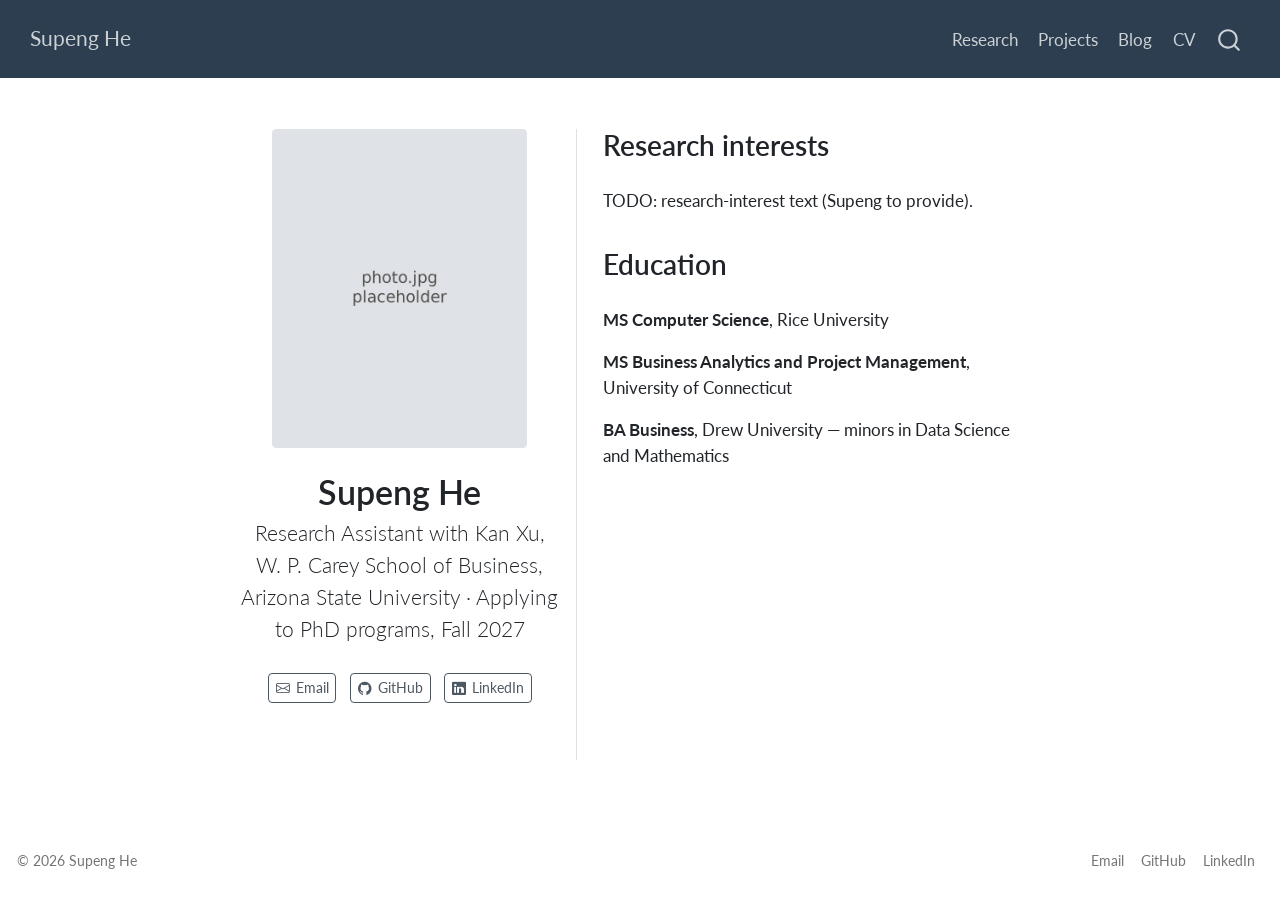
==== index.html @ 1efba18a "Built site for gh-pages" ====
<!DOCTYPE html>
<html xmlns="http://www.w3.org/1999/xhtml" lang="en" xml:lang="en"><head>

<meta charset="utf-8">
<meta name="generator" content="quarto-1.10.19">

<meta name="viewport" content="width=device-width, initial-scale=1.0, user-scalable=yes">


<title>Supeng He</title>
<style>
/* Default styles provided by pandoc.
** See https://pandoc.org/MANUAL.html#variables-for-html for config info.
*/
span.smallcaps{font-variant: small-caps;}
div.columns{display: flex; gap: 1.5em;}
div.column{flex: auto;}
@media screen {
div.columns{gap: min(4vw, 1.5em);}
div.column{overflow-x: auto;}
}
div.hanging-indent{margin-left: 1.5em; text-indent: -1.5em;}
ul.task-list{list-style: none;}
ul.task-list li input[type="checkbox"] {
  width: 0.8em;
  margin: 0 0.8em 0.2em -1em; /* quarto-specific, see https://github.com/quarto-dev/quarto-cli/issues/4556 */ 
  vertical-align: middle;
}
</style>


<script src="site_libs/quarto-nav/quarto-nav.js"></script>
<script src="site_libs/quarto-nav/headroom.min.js"></script>
<script src="site_libs/clipboard/clipboard.min.js"></script>
<script src="site_libs/quarto-search/autocomplete.umd.js"></script>
<script src="site_libs/quarto-search/fuse.min.js"></script>
<script src="site_libs/quarto-search/quarto-search.js"></script>
<meta name="quarto:offset" content="./">
<script src="site_libs/quarto-html/quarto.js" type="module"></script>
<script src="site_libs/quarto-html/tabsets/tabsets.js" type="module"></script>
<script src="site_libs/quarto-html/popper.min.js"></script>
<script src="site_libs/quarto-html/tippy.umd.min.js"></script>
<link href="site_libs/quarto-html/tippy.css" rel="stylesheet">
<link href="site_libs/quarto-html/quarto-syntax-highlighting-bf27225e3a48a9273f3daa8f8e829971.css" rel="stylesheet" id="quarto-text-highlighting-styles">
<script src="site_libs/bootstrap/bootstrap.min.js"></script>
<link href="site_libs/bootstrap/bootstrap-icons.css" rel="stylesheet">
<link href="site_libs/bootstrap/bootstrap-9229943103d50a548d3aac415fb63e08.min.css" rel="stylesheet" append-hash="true" id="quarto-bootstrap" data-mode="light">
<script id="quarto-search-options" type="application/json">{
  "location": "navbar",
  "copy-button": false,
  "collapse-after": 3,
  "panel-placement": "end",
  "type": "overlay",
  "limit": 50,
  "keyboard-shortcut": [
    "f",
    "/",
    "s"
  ],
  "show-item-context": false,
  "language": {
    "search-no-results-text": "No results",
    "search-matching-documents-text": "matching documents",
    "search-copy-link-title": "Copy link to search",
    "search-hide-matches-text": "Hide additional matches",
    "search-more-match-text": "more match in this document",
    "search-more-matches-text": "more matches in this document",
    "search-clear-button-title": "Clear",
    "search-text-placeholder": "",
    "search-detached-cancel-button-title": "Cancel",
    "search-submit-button-title": "Submit",
    "search-label": "Search"
  }
}</script>


</head>

<body class="nav-fixed fullcontent quarto-light">

<div id="quarto-search-results"></div>
  <header id="quarto-header" class="headroom fixed-top">
    <nav class="navbar navbar-expand-lg " data-bs-theme="dark">
      <div class="navbar-container container-fluid">
      <div class="navbar-brand-container mx-auto">
    <a class="navbar-brand" href="./index.html">
    <span class="navbar-title">Supeng He</span>
    </a>
  </div>
            <div id="quarto-search" class="" title="Search"></div>
          <button class="navbar-toggler" type="button" data-bs-toggle="collapse" data-bs-target="#navbarCollapse" aria-controls="navbarCollapse" role="menu" aria-expanded="false" aria-label="Toggle navigation" onclick="if (window.quartoToggleHeadroom) { window.quartoToggleHeadroom(); }">
  <span class="navbar-toggler-icon"></span>
</button>
          <div class="collapse navbar-collapse" id="navbarCollapse">
            <ul class="navbar-nav navbar-nav-scroll ms-auto">
  <li class="nav-item">
    <a class="nav-link" href="./research.html"> 
<span class="menu-text">Research</span></a>
  </li>  
  <li class="nav-item">
    <a class="nav-link" href="./projects.html"> 
<span class="menu-text">Projects</span></a>
  </li>  
  <li class="nav-item">
    <a class="nav-link" href="./blog.html"> 
<span class="menu-text">Blog</span></a>
  </li>  
  <li class="nav-item">
    <a class="nav-link" href="./cv.html"> 
<span class="menu-text">CV</span></a>
  </li>  
</ul>
          </div> <!-- /navcollapse -->
            <div class="quarto-navbar-tools">
</div>
      </div> <!-- /container-fluid -->
    </nav>
</header>
<!-- content -->
<div id="quarto-content" class="quarto-container page-columns page-rows-contents page-layout-article page-navbar">
<!-- sidebar -->
<!-- margin-sidebar -->
    
<!-- main -->
<div class="quarto-about-trestles">
  <div class="about-entity">
    <img src="photo.jpg" alt="Photo of Supeng He" class="about-image
  rounded " style="width: 15em;">
<header id="title-block-header" class="quarto-title-block default">
<div class="quarto-title">
<h1 class="title">Supeng He</h1>
<p class="subtitle lead">Research Assistant with Kan Xu, W. P. Carey School of Business, Arizona State University · Applying to PhD programs, Fall 2027</p>
</div>
<div class="quarto-title-meta">
  </div>
</header>
    <div class="about-links">
  <a href="mailto:TODO" class="about-link" rel="" target="">
    <i class="bi bi-envelope"></i>
     <span class="about-link-text">Email</span>
  </a>
  <a href="https://github.com/kevinhsp" class="about-link" rel="" target="">
    <i class="bi bi-github"></i>
     <span class="about-link-text">GitHub</span>
  </a>
  <a href="https://www.linkedin.com/in/TODO" class="about-link" rel="" target="">
    <i class="bi bi-linkedin"></i>
     <span class="about-link-text">LinkedIn</span>
  </a>
</div>
  </div>
  <div class="about-contents"><main class="content" id="quarto-document-content">
<section id="research-interests" class="level2">
<h2 data-anchor-id="research-interests">Research interests</h2>
<p>TODO: research-interest text (Supeng to provide).</p>
</section>
<section id="education" class="level2">
<h2 data-anchor-id="education">Education</h2>
<p><strong>MS Computer Science</strong>, Rice University</p>
<p><strong>MS Business Analytics and Project Management</strong>, University of Connecticut</p>
<p><strong>BA Business</strong>, Drew University — minors in Data Science and Mathematics</p>


</section>
</main></div>
</div>
 <!-- /main -->
<script id="quarto-html-after-body" type="application/javascript">
  window.document.addEventListener("DOMContentLoaded", function (event) {
    const isCodeAnnotation = (el) => {
      for (const clz of el.classList) {
        if (clz.startsWith('code-annotation-')) {                     
          return true;
        }
      }
      return false;
    }
    const onCopySuccess = function(e) {
      // button target
      const button = e.trigger;
      // don't keep focus
      button.blur();
      // flash "checked"
      button.classList.add('code-copy-button-checked');
      var currentTitle = button.getAttribute("title");
      button.setAttribute("title", "Copied!");
      let tooltip;
      if (window.bootstrap) {
        button.setAttribute("data-bs-toggle", "tooltip");
        button.setAttribute("data-bs-placement", "left");
        button.setAttribute("data-bs-title", "Copied!");
        tooltip = new bootstrap.Tooltip(button, 
          { trigger: "manual", 
            customClass: "code-copy-button-tooltip",
            offset: [0, -8]});
        tooltip.show();    
      }
      setTimeout(function() {
        if (tooltip) {
          tooltip.hide();
          button.removeAttribute("data-bs-title");
          button.removeAttribute("data-bs-toggle");
          button.removeAttribute("data-bs-placement");
        }
        button.setAttribute("title", currentTitle);
        button.classList.remove('code-copy-button-checked');
      }, 1000);
      // clear code selection
      e.clearSelection();
    }
    const getTextToCopy = function(trigger) {
      const outerScaffold = trigger.parentElement.cloneNode(true);
      const codeEl = outerScaffold.querySelector('code');
      for (const childEl of codeEl.children) {
        if (isCodeAnnotation(childEl)) {
          childEl.remove();
        }
      }
      return codeEl.innerText;
    }
    const clipboard = new window.ClipboardJS('.code-copy-button:not([data-in-quarto-modal])', {
      text: getTextToCopy
    });
    clipboard.on('success', onCopySuccess);
    if (window.document.getElementById('quarto-embedded-source-code-modal')) {
      const clipboardModal = new window.ClipboardJS('.code-copy-button[data-in-quarto-modal]', {
        text: getTextToCopy,
        container: window.document.getElementById('quarto-embedded-source-code-modal')
      });
      clipboardModal.on('success', onCopySuccess);
    }
      var localhostRegex = new RegExp(/^(?:http|https):\/\/localhost\:?[0-9]*\//);
      var mailtoRegex = new RegExp(/^mailto:/);
        var filterRegex = new RegExp("https:\/\/supenghe\.com");
      var isInternal = (href) => {
          return filterRegex.test(href) || localhostRegex.test(href) || mailtoRegex.test(href);
      }
      // Inspect non-navigation links and adorn them if external
     var links = window.document.querySelectorAll('a[href]:not(.nav-link):not(.navbar-brand):not(.toc-action):not(.sidebar-link):not(.sidebar-item-toggle):not(.pagination-link):not(.no-external):not([aria-hidden]):not(.dropdown-item):not(.quarto-navigation-tool):not(.about-link)');
      for (var i=0; i<links.length; i++) {
        const link = links[i];
        if (!isInternal(link.href)) {
          // undo the damage that might have been done by quarto-nav.js in the case of
          // links that we want to consider external
          if (link.dataset.originalHref !== undefined) {
            link.href = link.dataset.originalHref;
          }
        }
      }
    function tippyHover(el, contentFn, onTriggerFn, onUntriggerFn) {
      const config = {
        allowHTML: true,
        maxWidth: 500,
        delay: 100,
        arrow: false,
        appendTo: function(el) {
            return el.parentElement;
        },
        interactive: true,
        interactiveBorder: 10,
        theme: 'quarto',
        placement: 'bottom-start',
      };
      if (contentFn) {
        config.content = contentFn;
      }
      if (onTriggerFn) {
        config.onTrigger = onTriggerFn;
      }
      if (onUntriggerFn) {
        config.onUntrigger = onUntriggerFn;
      }
      window.tippy(el, config); 
    }
    const noterefs = window.document.querySelectorAll('a[role="doc-noteref"]');
    for (var i=0; i<noterefs.length; i++) {
      const ref = noterefs[i];
      tippyHover(ref, function() {
        // use id or data attribute instead here
        let href = ref.getAttribute('data-footnote-href') || ref.getAttribute('href');
        try { href = new URL(href).hash; } catch {}
        const id = href.replace(/^#\/?/, "");
        const note = window.document.getElementById(id);
        if (note) {
          return note.innerHTML;
        } else {
          return "";
        }
      });
    }
    const xrefs = window.document.querySelectorAll('a.quarto-xref');
    const processXRef = (id, note) => {
      // Strip column container classes
      const stripColumnClz = (el) => {
        el.classList.remove("page-full", "page-columns");
        if (el.children) {
          for (const child of el.children) {
            stripColumnClz(child);
          }
        }
      }
      stripColumnClz(note)
      if (id === null || id.startsWith('sec-')) {
        // Special case sections, only their first couple elements
        const container = document.createElement("div");
        if (note.children && note.children.length > 2) {
          container.appendChild(note.children[0].cloneNode(true));
          for (let i = 1; i < note.children.length; i++) {
            const child = note.children[i];
            if (child.tagName === "P" && child.innerText === "") {
              continue;
            } else {
              container.appendChild(child.cloneNode(true));
              break;
            }
          }
          if (window.Quarto?.typesetMath) {
            window.Quarto.typesetMath(container);
          }
          return container.innerHTML
        } else {
          if (window.Quarto?.typesetMath) {
            window.Quarto.typesetMath(note);
          }
          return note.innerHTML;
        }
      } else {
        // Remove any anchor links if they are present
        const anchorLink = note.querySelector('a.anchorjs-link');
        if (anchorLink) {
          anchorLink.remove();
        }
        if (window.Quarto?.typesetMath) {
          window.Quarto.typesetMath(note);
        }
        if (note.classList.contains("callout")) {
          return note.outerHTML;
        } else {
          return note.innerHTML;
        }
      }
    }
    for (var i=0; i<xrefs.length; i++) {
      const xref = xrefs[i];
      tippyHover(xref, undefined, function(instance) {
        instance.disable();
        let url = xref.getAttribute('href');
        let hash = undefined; 
        if (url.startsWith('#')) {
          hash = url;
        } else {
          try { hash = new URL(url).hash; } catch {}
        }
        if (hash) {
          const id = hash.replace(/^#\/?/, "");
          const note = window.document.getElementById(id);
          if (note !== null) {
            try {
              const html = processXRef(id, note.cloneNode(true));
              instance.setContent(html);
            } finally {
              instance.enable();
              instance.show();
            }
          } else {
            // See if we can fetch this
            fetch(url.split('#')[0])
            .then(res => res.text())
            .then(html => {
              const parser = new DOMParser();
              const htmlDoc = parser.parseFromString(html, "text/html");
              const note = htmlDoc.getElementById(id);
              if (note !== null) {
                const html = processXRef(id, note);
                instance.setContent(html);
              } 
            }).finally(() => {
              instance.enable();
              instance.show();
            });
          }
        } else {
          // See if we can fetch a full url (with no hash to target)
          // This is a special case and we should probably do some content thinning / targeting
          fetch(url)
          .then(res => res.text())
          .then(html => {
            const parser = new DOMParser();
            const htmlDoc = parser.parseFromString(html, "text/html");
            const note = htmlDoc.querySelector('main.content');
            if (note !== null) {
              // This should only happen for chapter cross references
              // (since there is no id in the URL)
              // remove the first header
              if (note.children.length > 0 && note.children[0].tagName === "HEADER") {
                note.children[0].remove();
              }
              const html = processXRef(null, note);
              instance.setContent(html);
            } 
          }).finally(() => {
            instance.enable();
            instance.show();
          });
        }
      }, function(instance) {
      });
    }
        let selectedAnnoteEl;
        const selectorForAnnotation = ( cell, annotation) => {
          let cellAttr = 'data-code-cell="' + cell + '"';
          let lineAttr = 'data-code-annotation="' +  annotation + '"';
          const selector = 'span[' + cellAttr + '][' + lineAttr + ']';
          return selector;
        }
        const selectCodeLines = (annoteEl) => {
          const doc = window.document;
          const targetCell = annoteEl.getAttribute("data-target-cell");
          const targetAnnotation = annoteEl.getAttribute("data-target-annotation");
          const annoteSpan = window.document.querySelector(selectorForAnnotation(targetCell, targetAnnotation));
          const lines = annoteSpan.getAttribute("data-code-lines").split(",");
          const lineIds = lines.map((line) => {
            return targetCell + "-" + line;
          })
          let top = null;
          let height = null;
          let parent = null;
          if (lineIds.length > 0) {
              //compute the position of the single el (top and bottom and make a div)
              const el = window.document.getElementById(lineIds[0]);
              top = el.offsetTop;
              height = el.offsetHeight;
              parent = el.parentElement.parentElement;
            if (lineIds.length > 1) {
              const lastEl = window.document.getElementById(lineIds[lineIds.length - 1]);
              const bottom = lastEl.offsetTop + lastEl.offsetHeight;
              height = bottom - top;
            }
            if (top !== null && height !== null && parent !== null) {
              // cook up a div (if necessary) and position it 
              let div = window.document.getElementById("code-annotation-line-highlight");
              if (div === null) {
                div = window.document.createElement("div");
                div.setAttribute("id", "code-annotation-line-highlight");
                div.style.position = 'absolute';
                parent.appendChild(div);
              }
              div.style.top = top - 2 + "px";
              div.style.height = height + 4 + "px";
              div.style.left = 0;
              let gutterDiv = window.document.getElementById("code-annotation-line-highlight-gutter");
              if (gutterDiv === null) {
                gutterDiv = window.document.createElement("div");
                gutterDiv.setAttribute("id", "code-annotation-line-highlight-gutter");
                gutterDiv.style.position = 'absolute';
                const codeCell = window.document.getElementById(targetCell);
                const gutter = codeCell.querySelector('.code-annotation-gutter');
                gutter.appendChild(gutterDiv);
              }
              gutterDiv.style.top = top - 2 + "px";
              gutterDiv.style.height = height + 4 + "px";
            }
            selectedAnnoteEl = annoteEl;
          }
        };
        const unselectCodeLines = () => {
          const elementsIds = ["code-annotation-line-highlight", "code-annotation-line-highlight-gutter"];
          elementsIds.forEach((elId) => {
            const div = window.document.getElementById(elId);
            if (div) {
              div.remove();
            }
          });
          selectedAnnoteEl = undefined;
        };
          // Handle positioning of the toggle
      window.addEventListener(
        "resize",
        throttle(() => {
          elRect = undefined;
          if (selectedAnnoteEl) {
            selectCodeLines(selectedAnnoteEl);
          }
        }, 10)
      );
      function throttle(fn, ms) {
      let throttle = false;
      let timer;
        return (...args) => {
          if(!throttle) { // first call gets through
              fn.apply(this, args);
              throttle = true;
          } else { // all the others get throttled
              if(timer) clearTimeout(timer); // cancel #2
              timer = setTimeout(() => {
                fn.apply(this, args);
                timer = throttle = false;
              }, ms);
          }
        };
      }
        // Attach click handler to the DT
        const annoteDls = window.document.querySelectorAll('dt[data-target-cell]');
        for (const annoteDlNode of annoteDls) {
          annoteDlNode.addEventListener('click', (event) => {
            const clickedEl = event.target;
            if (clickedEl !== selectedAnnoteEl) {
              unselectCodeLines();
              const activeEl = window.document.querySelector('dt[data-target-cell].code-annotation-active');
              if (activeEl) {
                activeEl.classList.remove('code-annotation-active');
              }
              selectCodeLines(clickedEl);
              clickedEl.classList.add('code-annotation-active');
            } else {
              // Unselect the line
              unselectCodeLines();
              clickedEl.classList.remove('code-annotation-active');
            }
          });
        }
    const findCites = (el) => {
      const parentEl = el.parentElement;
      if (parentEl) {
        const cites = parentEl.dataset.cites;
        if (cites) {
          return {
            el,
            cites: cites.split(' ')
          };
        } else {
          return findCites(el.parentElement)
        }
      } else {
        return undefined;
      }
    };
    var bibliorefs = window.document.querySelectorAll('a[role="doc-biblioref"]');
    for (var i=0; i<bibliorefs.length; i++) {
      const ref = bibliorefs[i];
      const citeInfo = findCites(ref);
      if (citeInfo) {
        tippyHover(citeInfo.el, function() {
          var popup = window.document.createElement('div');
          citeInfo.cites.forEach(function(cite) {
            var citeDiv = window.document.createElement('div');
            citeDiv.classList.add('hanging-indent');
            citeDiv.classList.add('csl-entry');
            var biblioDiv = window.document.getElementById('ref-' + cite);
            if (biblioDiv) {
              citeDiv.innerHTML = biblioDiv.innerHTML;
            }
            popup.appendChild(citeDiv);
          });
          return popup.innerHTML;
        });
      }
    }
  });
  </script>
</div> <!-- /content -->
<footer class="footer">
  <div class="nav-footer">
    <div class="nav-footer-left">
<p>© 2026 Supeng He</p>
</div>   
    <div class="nav-footer-center">
      &nbsp;
    </div>
    <div class="nav-footer-right">
      <ul class="footer-items list-unstyled">
    <li class="nav-item">
    <a class="nav-link" href="mailto:TODO">
<p>Email</p>
</a>
  </li>  
    <li class="nav-item">
    <a class="nav-link" href="https://github.com/kevinhsp">
<p>GitHub</p>
</a>
  </li>  
    <li class="nav-item">
    <a class="nav-link" href="https://www.linkedin.com/in/TODO">
<p>LinkedIn</p>
</a>
  </li>  
</ul>
    </div>
  </div>
</footer>




</body></html>
---- site_libs/quarto-html/tippy.css ----
.tippy-box[data-animation=fade][data-state=hidden]{opacity:0}[data-tippy-root]{max-width:calc(100vw - 10px)}.tippy-box{position:relative;background-color:#333;color:#fff;border-radius:4px;font-size:14px;line-height:1.4;white-space:normal;outline:0;transition-property:transform,visibility,opacity}.tippy-box[data-placement^=top]>.tippy-arrow{bottom:0}.tippy-box[data-placement^=top]>.tippy-arrow:before{bottom:-7px;left:0;border-width:8px 8px 0;border-top-color:initial;transform-origin:center top}.tippy-box[data-placement^=bottom]>.tippy-arrow{top:0}.tippy-box[data-placement^=bottom]>.tippy-arrow:before{top:-7px;left:0;border-width:0 8px 8px;border-bottom-color:initial;transform-origin:center bottom}.tippy-box[data-placement^=left]>.tippy-arrow{right:0}.tippy-box[data-placement^=left]>.tippy-arrow:before{border-width:8px 0 8px 8px;border-left-color:initial;right:-7px;transform-origin:center left}.tippy-box[data-placement^=right]>.tippy-arrow{left:0}.tippy-box[data-placement^=right]>.tippy-arrow:before{left:-7px;border-width:8px 8px 8px 0;border-right-color:initial;transform-origin:center right}.tippy-box[data-inertia][data-state=visible]{transition-timing-function:cubic-bezier(.54,1.5,.38,1.11)}.tippy-arrow{width:16px;height:16px;color:#333}.tippy-arrow:before{content:"";position:absolute;border-color:transparent;border-style:solid}.tippy-content{position:relative;padding:5px 9px;z-index:1}
---- site_libs/quarto-html/quarto-syntax-highlighting-bf27225e3a48a9273f3daa8f8e829971.css ----
/* quarto syntax highlight colors */
:root {
  --quarto-hl-ot-color: #003B4F;
  --quarto-hl-at-color: #657422;
  --quarto-hl-ss-color: #20794D;
  --quarto-hl-an-color: #5E5E5E;
  --quarto-hl-fu-color: #4758AB;
  --quarto-hl-st-color: #20794D;
  --quarto-hl-cf-color: #003B4F;
  --quarto-hl-op-color: #5E5E5E;
  --quarto-hl-er-color: #AD0000;
  --quarto-hl-bn-color: #AD0000;
  --quarto-hl-al-color: #AD0000;
  --quarto-hl-va-color: #111111;
  --quarto-hl-bu-color: inherit;
  --quarto-hl-ex-color: inherit;
  --quarto-hl-pp-color: #AD0000;
  --quarto-hl-in-color: #5E5E5E;
  --quarto-hl-vs-color: #20794D;
  --quarto-hl-wa-color: #5E5E5E;
  --quarto-hl-do-color: #5E5E5E;
  --quarto-hl-im-color: #00769E;
  --quarto-hl-ch-color: #20794D;
  --quarto-hl-dt-color: #AD0000;
  --quarto-hl-fl-color: #AD0000;
  --quarto-hl-co-color: #5E5E5E;
  --quarto-hl-cv-color: #5E5E5E;
  --quarto-hl-cn-color: #8f5902;
  --quarto-hl-sc-color: #5E5E5E;
  --quarto-hl-dv-color: #AD0000;
  --quarto-hl-kw-color: #003B4F;
}

/* other quarto variables */
:root {
  --quarto-font-monospace: SFMono-Regular, Menlo, Monaco, Consolas, "Liberation Mono", "Courier New", monospace;
}

/* syntax highlight based on Pandoc's rules */
pre > code.sourceCode > span {
  color: #003B4F;
}

code.sourceCode > span {
  color: #003B4F;
}

div.sourceCode,
div.sourceCode pre.sourceCode {
  color: #003B4F;
}

/* Normal */
code span {
  color: #003B4F;
}

/* Alert */
code span.al {
  color: #AD0000;
  font-style: inherit;
}

/* Annotation */
code span.an {
  color: #5E5E5E;
  font-style: inherit;
}

/* Attribute */
code span.at {
  color: #657422;
  font-style: inherit;
}

/* BaseN */
code span.bn {
  color: #AD0000;
  font-style: inherit;
}

/* BuiltIn */
code span.bu {
  font-style: inherit;
}

/* ControlFlow */
code span.cf {
  color: #003B4F;
  font-weight: bold;
  font-style: inherit;
}

/* Char */
code span.ch {
  color: #20794D;
  font-style: inherit;
}

/* Constant */
code span.cn {
  color: #8f5902;
  font-style: inherit;
}

/* Comment */
code span.co {
  color: #5E5E5E;
  font-style: inherit;
}

/* CommentVar */
code span.cv {
  color: #5E5E5E;
  font-style: italic;
}

/* Documentation */
code span.do {
  color: #5E5E5E;
  font-style: italic;
}

/* DataType */
code span.dt {
  color: #AD0000;
  font-style: inherit;
}

/* DecVal */
code span.dv {
  color: #AD0000;
  font-style: inherit;
}

/* Error */
code span.er {
  color: #AD0000;
  font-style: inherit;
}

/* Extension */
code span.ex {
  font-style: inherit;
}

/* Float */
code span.fl {
  color: #AD0000;
  font-style: inherit;
}

/* Function */
code span.fu {
  color: #4758AB;
  font-style: inherit;
}

/* Import */
code span.im {
  color: #00769E;
  font-style: inherit;
}

/* Information */
code span.in {
  color: #5E5E5E;
  font-style: inherit;
}

/* Keyword */
code span.kw {
  color: #003B4F;
  font-weight: bold;
  font-style: inherit;
}

/* Operator */
code span.op {
  color: #5E5E5E;
  font-style: inherit;
}

/* Other */
code span.ot {
  color: #003B4F;
  font-style: inherit;
}

/* Preprocessor */
code span.pp {
  color: #AD0000;
  font-style: inherit;
}

/* SpecialChar */
code span.sc {
  color: #5E5E5E;
  font-style: inherit;
}

/* SpecialString */
code span.ss {
  color: #20794D;
  font-style: inherit;
}

/* String */
code span.st {
  color: #20794D;
  font-style: inherit;
}

/* Variable */
code span.va {
  color: #111111;
  font-style: inherit;
}

/* VerbatimString */
code span.vs {
  color: #20794D;
  font-style: inherit;
}

/* Warning */
code span.wa {
  color: #5E5E5E;
  font-style: italic;
}

.prevent-inlining {
  content: "</";
}

/*# sourceMappingURL=8be38f48d34c45af72792cbd699585e7.css.map */
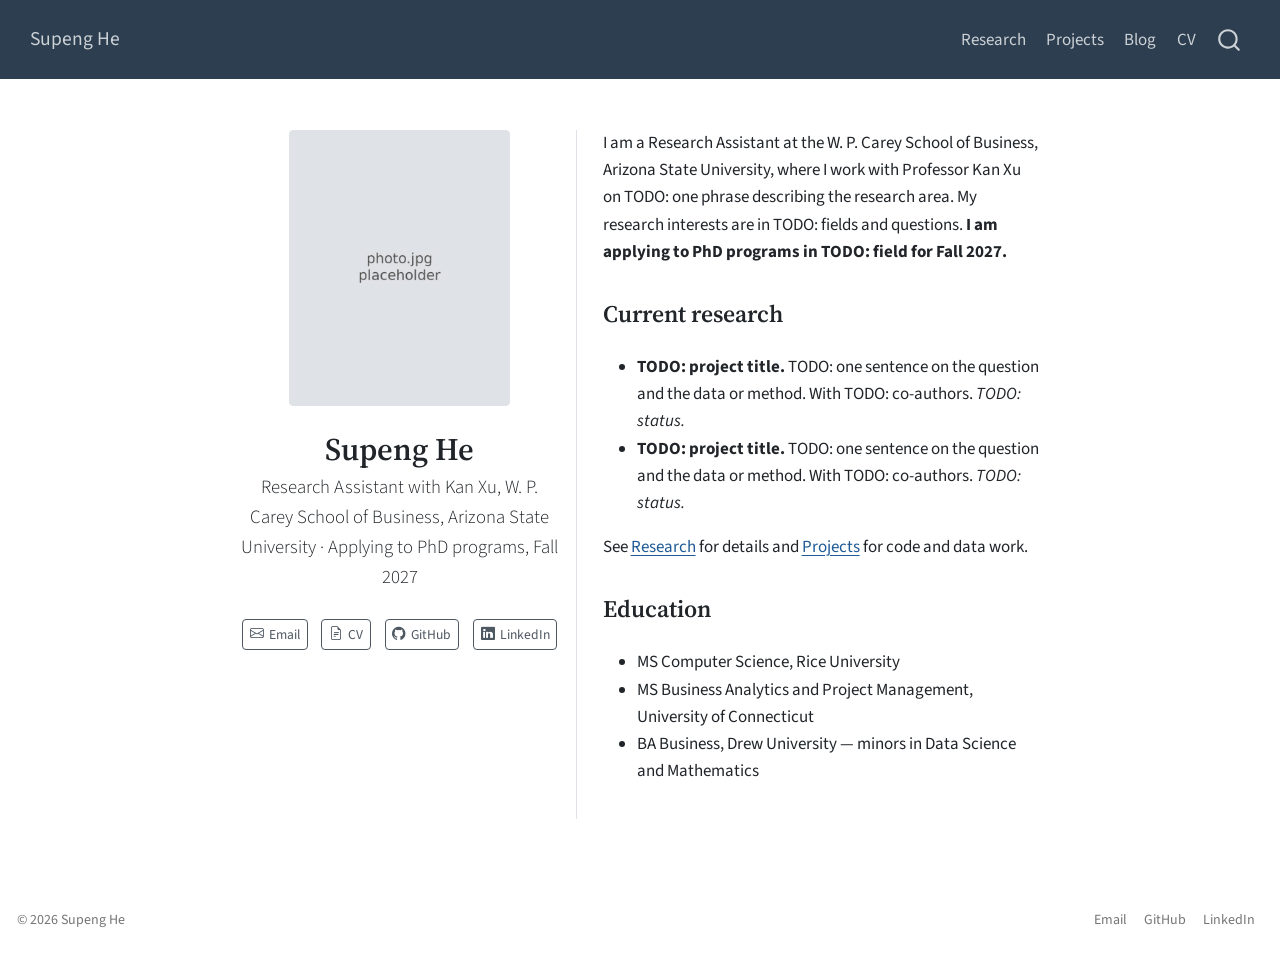
==== commit 73786ee8: "Built site for gh-pages" ====
--- a/index.html
+++ b/index.html
@@ -44,7 +44,7 @@
 <link href="site_libs/quarto-html/quarto-syntax-highlighting-bf27225e3a48a9273f3daa8f8e829971.css" rel="stylesheet" id="quarto-text-highlighting-styles">
 <script src="site_libs/bootstrap/bootstrap.min.js"></script>
 <link href="site_libs/bootstrap/bootstrap-icons.css" rel="stylesheet">
-<link href="site_libs/bootstrap/bootstrap-9229943103d50a548d3aac415fb63e08.min.css" rel="stylesheet" append-hash="true" id="quarto-bootstrap" data-mode="light">
+<link href="site_libs/bootstrap/bootstrap-6aec4ebd8b1b28c3d8e528c5a2c76d70.min.css" rel="stylesheet" append-hash="true" id="quarto-bootstrap" data-mode="light">
 <script id="quarto-search-options" type="application/json">{
   "location": "navbar",
   "copy-button": false,
@@ -125,7 +125,7 @@
 <div class="quarto-about-trestles">
   <div class="about-entity">
     <img src="photo.jpg" alt="Photo of Supeng He" class="about-image
-  rounded " style="width: 15em;">
+  rounded " style="width: 13em;">
 <header id="title-block-header" class="quarto-title-block default">
 <div class="quarto-title">
 <h1 class="title">Supeng He</h1>
@@ -139,6 +139,10 @@
     <i class="bi bi-envelope"></i>
      <span class="about-link-text">Email</span>
   </a>
+  <a href="/cv.pdf" class="about-link" rel="" target="">
+    <i class="bi bi-file-earmark-text"></i>
+     <span class="about-link-text">CV</span>
+  </a>
   <a href="https://github.com/kevinhsp" class="about-link" rel="" target="">
     <i class="bi bi-github"></i>
      <span class="about-link-text">GitHub</span>
@@ -150,15 +154,22 @@
 </div>
   </div>
   <div class="about-contents"><main class="content" id="quarto-document-content">
-<section id="research-interests" class="level2">
-<h2 data-anchor-id="research-interests">Research interests</h2>
-<p>TODO: research-interest text (Supeng to provide).</p>
+<p>I am a Research Assistant at the W. P. Carey School of Business, Arizona State University, where I work with Professor Kan Xu on TODO: one phrase describing the research area. My research interests are in TODO: fields and questions. <strong>I am applying to PhD programs in TODO: field for Fall 2027.</strong></p>
+<section id="current-research" class="level2">
+<h2 data-anchor-id="current-research">Current research</h2>
+<ul>
+<li><strong>TODO: project title.</strong> TODO: one sentence on the question and the data or method. With TODO: co-authors. <em>TODO: status.</em></li>
+<li><strong>TODO: project title.</strong> TODO: one sentence on the question and the data or method. With TODO: co-authors. <em>TODO: status.</em></li>
+</ul>
+<p>See <a href="./research.html">Research</a> for details and <a href="./projects.html">Projects</a> for code and data work.</p>
 </section>
 <section id="education" class="level2">
 <h2 data-anchor-id="education">Education</h2>
-<p><strong>MS Computer Science</strong>, Rice University</p>
-<p><strong>MS Business Analytics and Project Management</strong>, University of Connecticut</p>
-<p><strong>BA Business</strong>, Drew University — minors in Data Science and Mathematics</p>
+<ul>
+<li>MS Computer Science, Rice University</li>
+<li>MS Business Analytics and Project Management, University of Connecticut</li>
+<li>BA Business, Drew University — minors in Data Science and Mathematics</li>
+</ul>
 
 
 </section>
